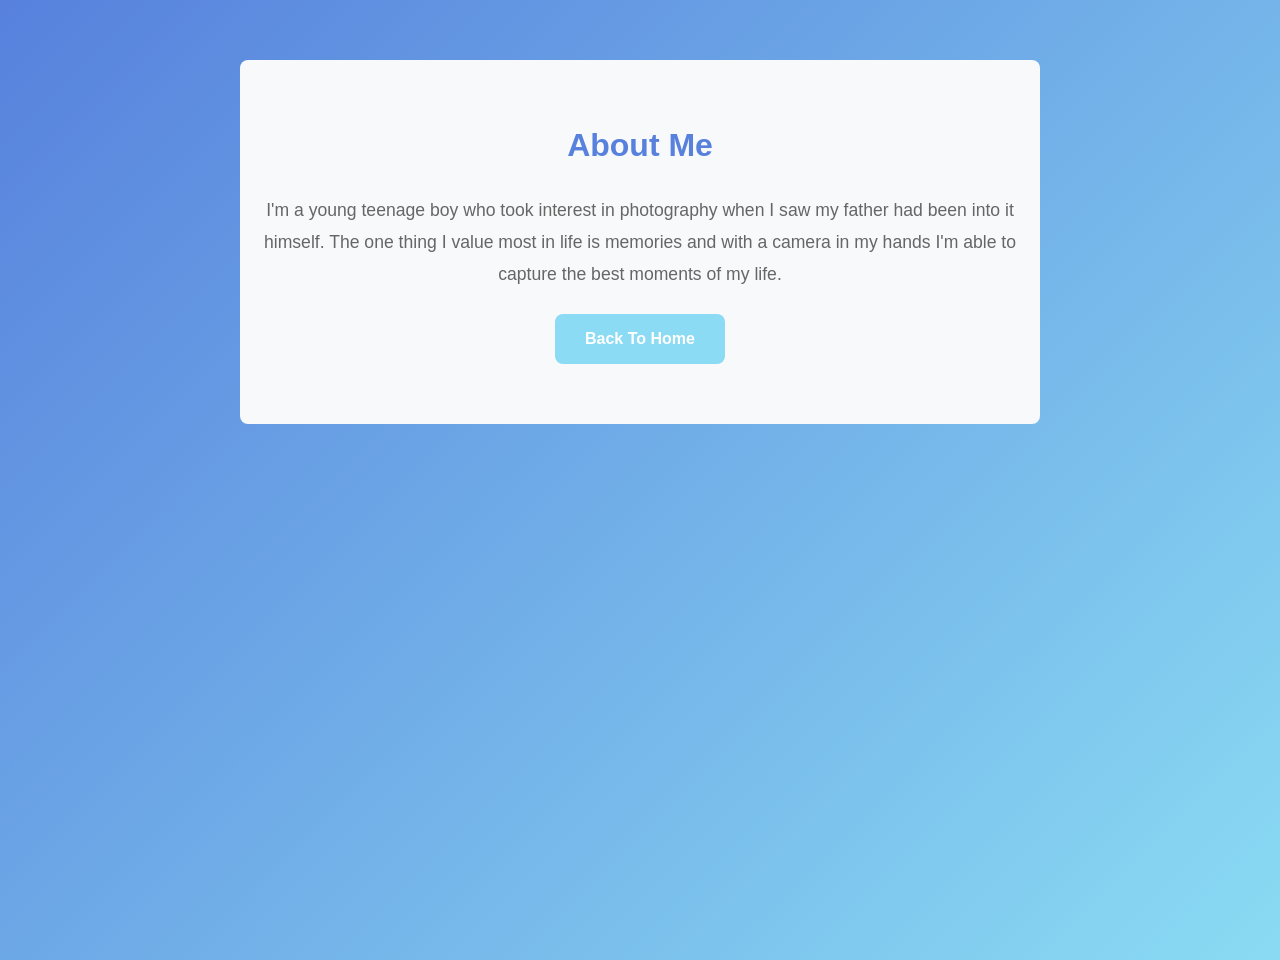
==== about.html @ 8dc2381a "New Page Added a new page and configured colors" ====
<!DOCTYPE html>
<html lang="en">
<head>
    <meta charset="UTF-8">
    <meta name="viewport" content="width=device-width, initial-scale=1.0">
    <meta name="description" content="About Ty G">
    <title>About - Switz.Photo Gallery</title>
    <link rel="stylesheet" href="css/style.css">
    <link rel="stylesheet" href="css/responsive.css">
</head>
<body>
    <main>
        <section id="about" class="about">
            <h2>About Me</h2>
            <p>I'm a young teenage boy who took interest in photography when I saw my father had been into it himself.
                The one thing I value most in life is memories and with a camera in my hands I'm able to capture the best moments
                of my life.
            </p>
            <a href="index.html" class="cta-btn">Back To Home</a>
        </section>
    </main>
    <script src="js/main.js"></script>
</body>
</html>
---- css/style.css ----
* {
    margin: 0;
    padding: 0;
    box-sizing: border-box;
}

:root {
    --primary-color: #5781dd;
    --accent-color: #8adbf3;
    --text-dark: #333333;
    --text-light: #666666;
    --bg-white: #ffffff;
    --shadow: 0 4px 6px rgba(0, 0, 0, 0.1);
}

body {
    font-family: 'Segoe UI', Tahoma, Geneva, Verdana, sans-serif;
    background: linear-gradient(135deg, var(--primary-color), var(--accent-color));
    color: var(--text-dark);
    line-height: 1.6;
    min-height: 100vh;
}

/* ===== NAVBAR ===== */
.navbar {
    background-color: var(--primary-color);
    padding: 1rem 2rem;
    position: sticky;
    top: 0;
    z-index: 100;
    box-shadow: var(--shadow);
}

.navbar nav {
    display: flex;
    justify-content: space-between;
    align-items: center;
    max-width: 1200px;
    margin: 0 auto;
}

.logo {
    font-size: 1.5rem;
    font-weight: bold;
    color: var(--accent-color);
}

.nav-links {
    display: flex;
    list-style: none;
    gap: 2rem;
}

.nav-links a {
    color: var(--bg-white);
    text-decoration: none;
    font-weight: 500;
    transition: color 0.3s ease;
}

.nav-links a:hover {
    color: var(--accent-color);
}

/* ===== HERO SECTION ===== */
.hero {
    background: linear-gradient(135deg, var(--primary-color), var(--accent-color));
    color: var(--bg-white);
    padding: 80px 20px;
    text-align: center;
    min-height: 400px;
    display: flex;
    flex-direction: column;
    justify-content: center;
    align-items: center;
}

.hero h1 {
    font-size: 2.5rem;
    margin-bottom: 1rem;
}

.hero p {
    font-size: 1.2rem;
    margin-bottom: 2rem;
    opacity: 0.9;
}

/* ===== GALLERY SECTION ===== */
/* ===== GALLERY SECTION ===== */
/* ===== GALLERY SECTION ===== */
/* ===== GALLERY SECTION ===== */
.gallery {
    padding: 60px 20px;
    background-color: var(--bg-white);
}

.gallery-grid {
    display: grid;
    grid-template-columns: repeat(2, 1fr);
    gap: 20px;
    max-width: 1000px;
    margin: 0 auto;
}

.gallery-item {
    width: 100%;
    height: 300px;
    object-fit: cover;
    border-radius: 12px;
    cursor: pointer;
    box-shadow: var(--shadow);
    position: relative;
    overflow: hidden;
    transition: transform 0.2s ease, box-shadow 0.3s ease;
}

.gallery-item::before {
    content: '';
    position: absolute;
    top: 0;
    left: 0;
    width: 100%;
    height: 100%;
    background: radial-gradient(circle 150px at var(--mouse-x, 50%) var(--mouse-y, 50%), rgba(138, 219, 243, 0.3), transparent 80%);
    pointer-events: none;
    opacity: 0;
    transition: opacity 0.3s ease;
    border-radius: 12px;
    z-index: 1;
}

.gallery-item:hover {
    transform: scale(1.08);
    box-shadow: 0 12px 20px rgba(87, 129, 221, 0.4);
}

.gallery-item:hover::before {
    opacity: 1;
}

/* ===== CTA BUTTON ===== */
.cta-btn {
    background-color: var(--accent-color);
    margin-top: 1.5rem;
    padding: 12px 30px;
    border: none;
    border-radius: 8px;
    font-size: 1rem;
    font-weight: 600;
    color: white;
    cursor: pointer;
    text-decoration: none;
    display: inline-block;
    transition: transform 0.3s ease, box-shadow 0.3s ease;
    z-index: 10;
    position: relative;
    pointer-events: auto;
}

.cta-btn:hover {
    transform: translateY(-2px);
    box-shadow: 0 8px 16px rgba(87, 129, 221, 0.3);
}

.cta-btn:active {
    transform: translateY(0);
}


/* ===== ABOUT SECTION ===== */
.about {
    max-width: 800px;
    margin: 60px auto;
    padding: 60px 20px;
    background-color: #f8f9fa;
    border-radius: 8px;
    text-align: center;
}

.about h2 {
    font-size: 2rem;
    color: var(--primary-color);
    margin-bottom: 1.5rem;
}

.about p {
    font-size: 1.1rem;
    color: var(--text-light);
    line-height: 1.8;
}

.social-links {
    display: flex;
    justify-content: center;
    gap: 2rem;
    flex-wrap: wrap;
}

.social-links a {
    color: var(--accent-color);
    text-decoration: none;
    font-weight: 500;
    transition: color 0.3s ease;
}

.social-links a:hover {
    color: var(--bg-white);
}
---- css/responsive.css ----
/* ===== TABLET (max-width: 768px) ===== */
@media (max-width: 768px) {
    .logo {
        font-size: 1.2rem;
    }

    .nav-links {
        gap: 1rem;
    }

    .nav-links a {
        font-size: 0.95rem;
    }

    .hero h1 {
        font-size: 2rem;
    }

    .hero p {
        font-size: 1rem;
    }

    .gallery-grid {
        grid-template-columns: repeat(2, 1fr);
        gap: 15px;
    }

    .gallery-item {
        height: 250px;
    }

    .about h2 {
        font-size: 1.5rem;
    }

    .about p {
        font-size: 1rem;
    }

    .cta-btn {
        padding: 10px 25px;
        font-size: 0.95rem;
    }
}

/* ===== MOBILE (max-width: 480px) ===== */
@media (max-width: 480px) {
    .navbar nav {
        flex-direction: column;
        gap: 1rem;
    }

    .nav-links {
        gap: 1rem;
        flex-direction: column;
        text-align: center;
    }

    .hero {
        padding: 40px 15px;
        min-height: 250px;
    }

    .hero h1 {
        font-size: 1.5rem;
    }

    .hero p {
        font-size: 0.95rem;
    }

    .gallery {
        padding: 40px 15px;
    }

    .gallery-grid {
        grid-template-columns: 1fr;
        gap: 15px;
    }

    .gallery-item {
        height: 250px;
    }

    .about {
        margin: 40px 15px;
        padding: 30px 15px;
    }

    .about h2 {
        font-size: 1.3rem;
    }

    .about p {
        font-size: 0.95rem;
    }

    .cta-btn {
        padding: 10px 20px;
        font-size: 0.9rem;
    }

    .social-links {
        gap: 1rem;
    }
}
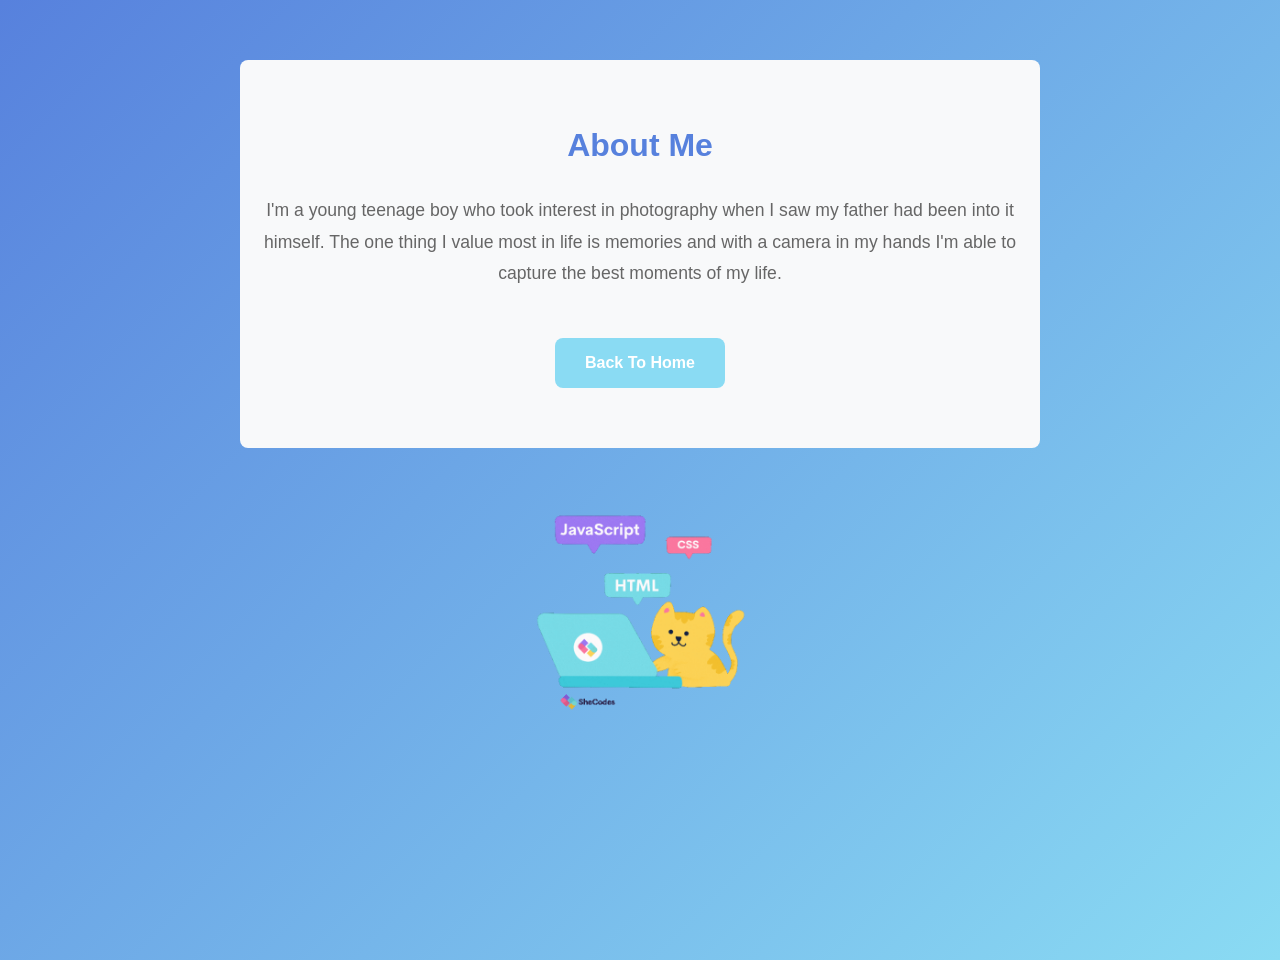
==== commit cee8b20c: "Added animations, and a gif" ====
--- a/about.html
+++ b/about.html
@@ -16,8 +16,11 @@
                 The one thing I value most in life is memories and with a camera in my hands I'm able to capture the best moments
                 of my life.
             </p>
+           
             <a href="index.html" class="cta-btn">Back To Home</a>
         </section>
+<footer> <img src="Gif\Cat Coding Sticker by SheCodes.gif" alt="Animated photography GIF" class="about-gif">
+    </footer>
     </main>
     <script src="js/main.js"></script>
 </body>
--- a/css/style.css
+++ b/css/style.css
@@ -19,6 +19,8 @@
     color: var(--text-dark);
     line-height: 1.6;
     min-height: 100vh;
+    overflow-x: hidden;
+    animation: pageFadeIn 0.5s ease-out both;
 }
 
 /* ===== NAVBAR ===== */
@@ -78,12 +80,14 @@
 .hero h1 {
     font-size: 2.5rem;
     margin-bottom: 1rem;
+    animation: fadeUp 0.8s ease-out both;
 }
 
 .hero p {
     font-size: 1.2rem;
     margin-bottom: 2rem;
     opacity: 0.9;
+    animation: fadeUp 0.8s ease-out 0.1s both;
 }
 
 /* ===== GALLERY SECTION ===== */
@@ -97,27 +101,43 @@
 
 .gallery-grid {
     display: grid;
-    grid-template-columns: repeat(2, 1fr);
+    grid-template-columns: repeat(2, minmax(0, 1fr));
     gap: 20px;
     max-width: 1000px;
     margin: 0 auto;
+    align-items: start;
+    grid-auto-rows: minmax(280px, auto);
 }
 
 .gallery-item {
     width: 100%;
-    height: 300px;
+    height: 280px;
+    min-height: 280px;
+    display: block;
+    border-radius: 12px;
     object-fit: cover;
-    border-radius: 12px;
-    cursor: pointer;
-    box-shadow: var(--shadow);
+    object-position: center;
     position: relative;
     overflow: hidden;
-    transition: transform 0.2s ease, box-shadow 0.3s ease;
-}
+    transition: transform 0.28s cubic-bezier(0.2, 0.8, 0.2, 1), box-shadow 0.3s ease;
+    transform-origin: center center;
+    transform: translateZ(0);
+    backface-visibility: hidden;
+    will-change: transform;
+    image-rendering: auto;
+    opacity: 0;
+    animation: fadeUp 0.9s cubic-bezier(0.2, 0.8, 0.2, 1) forwards;
+}
+
+.gallery-item:hover {
+    transform: scale(1.03) translateZ(0);
+    box-shadow: 0 12px 20px rgba(87, 129, 221, 0.4);
+}
+
 
 .gallery-item::before {
     content: '';
-    position: absolute;
+    position: relative;
     top: 0;
     left: 0;
     width: 100%;
@@ -130,13 +150,35 @@
     z-index: 1;
 }
 
-.gallery-item:hover {
-    transform: scale(1.08);
-    box-shadow: 0 12px 20px rgba(87, 129, 221, 0.4);
-}
-
 .gallery-item:hover::before {
     opacity: 1;
+}
+
+.gallery-item.vertical {
+    height: 560px;
+    min-height: 560px;
+    grid-row: span 2;
+    aspect-ratio: 3 / 4;
+}
+
+@keyframes fadeUp {
+    from {
+        opacity: 0;
+        transform: translateY(22px) scale(0.98);
+    }
+    to {
+        opacity: 1;
+        transform: translateY(0) scale(1);
+    }
+}
+
+@keyframes pageFadeIn {
+    from {
+        opacity: 0;
+    }
+    to {
+        opacity: 1;
+    }
 }
 
 /* ===== CTA BUTTON ===== */
@@ -156,10 +198,11 @@
     z-index: 10;
     position: relative;
     pointer-events: auto;
+    animation: fadeUp 0.8s ease-out 0.2s both;
 }
 
 .cta-btn:hover {
-    transform: translateY(-2px);
+    transform: translateY(-2px) scale(1.03);
     box-shadow: 0 8px 16px rgba(87, 129, 221, 0.3);
 }
 
@@ -182,12 +225,26 @@
     font-size: 2rem;
     color: var(--primary-color);
     margin-bottom: 1.5rem;
+    animation: fadeUp 0.8s ease-out both;
 }
 
 .about p {
     font-size: 1.1rem;
     color: var(--text-light);
     line-height: 1.8;
+    animation: fadeUp 0.8s ease-out 0.1s both;
+    margin-bottom: 1.5rem;
+}
+
+.about-gif {
+    display: block;
+    width: min(100%, 220px);
+    margin: 0.75rem auto 1rem;
+    border-radius: 12px;
+}
+
+.about .cta-btn {
+    animation: fadeUp 0.8s ease-out 0.2s both;
 }
 
 .social-links {
@@ -206,4 +263,4 @@
 
 .social-links a:hover {
     color: var(--bg-white);
-}+}
--- a/css/responsive.css
+++ b/css/responsive.css
@@ -27,6 +27,13 @@
 
     .gallery-item {
         height: 250px;
+        min-height: 250px;
+    }
+
+    .gallery-item.vertical {
+        height: 360px;
+        min-height: 360px;
+        grid-row: span 2;
     }
 
     .about h2 {
@@ -80,6 +87,13 @@
 
     .gallery-item {
         height: 250px;
+        min-height: 250px;
+    }
+
+    .gallery-item.vertical {
+        height: 320px;
+        min-height: 320px;
+        grid-row: span 2;
     }
 
     .about {
